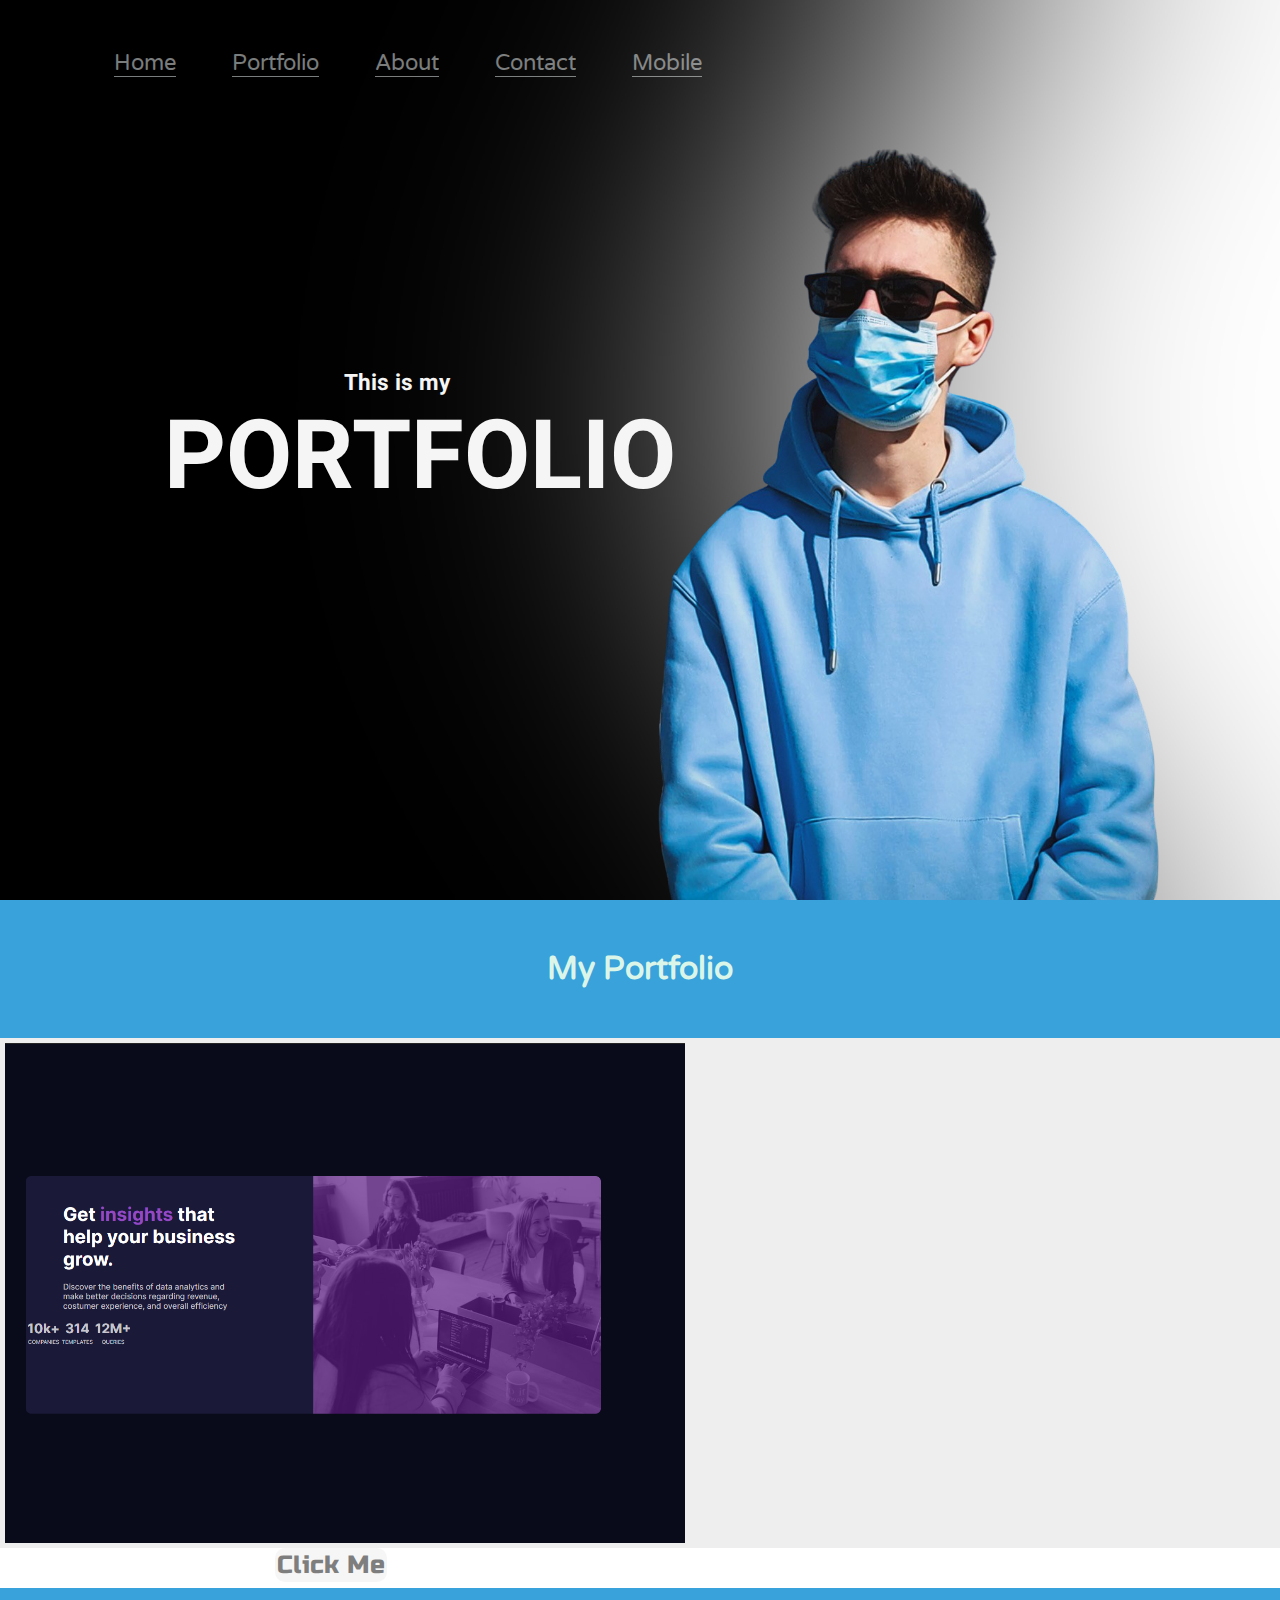
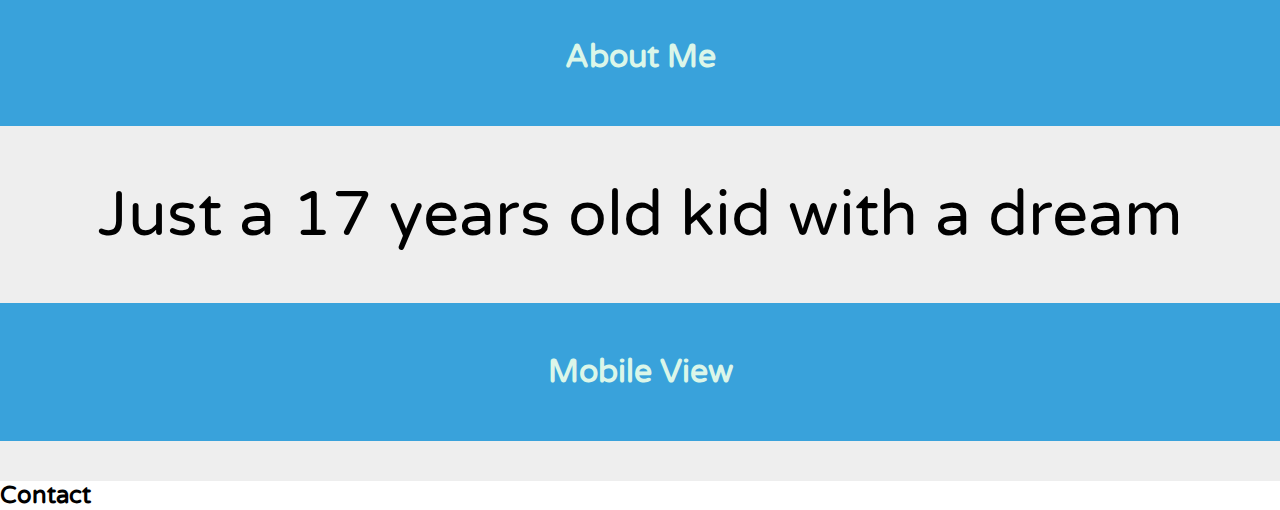
==== index.html @ 1c403586 "Add files via upload" ====
<!DOCTYPE html>
<html lang="en">
<head>
    <meta charset="UTF-8">
    <meta http-equiv="X-UA-Compatible" content="IE=edge">
    <meta name="viewport" content="width=device-width, initial-scale=1.0">
    <link rel="stylesheet" href="style.css">
    <link href="https://fonts.googleapis.com/css2?family=Heebo&display=swap" rel="stylesheet">
    <link href="https://fonts.googleapis.com/css2?family=Heebo&family=Varela+Round&display=swap" rel="stylesheet">
    <link href="https://fonts.googleapis.com/css2?family=Russo+One&display=swap" rel="stylesheet">
    <title>Portfolio</title>
</head>
<body>
    <!-- nav and first page content-->
    <div class="container">
        <div id="home">
            <div class="nav-narrow">
                <div class="nav-left">
                    <a href="#home">Home</a>
                    <a href="#portfolio">Portfolio</a>
                    <a href="#about">About</a>
                    <a href="#contact">Contact</a>
                    <a href="#mobile">Mobile</a>
                </div>
            </div>
            <div class="portfolio-h5">
                <h5>This is my</h5>
            </div>
            <div class="portfolio-h1">
                <h1>Portfolio</h1>
            </div>
            <img class="profile-img" src="insta-removebg.png" alt="profile-img">
        </div>
    </div>
    <!--portfolio content-->

    <!--Portfolio1-->
    <div id="portfolio">
    <div class="portfolio-first">
        <h2 class="h2-first-project">My Portfolio</h2>

        <div class="portfolio-items-wrapper">

        <div class="portfolio-item-wrapper">
            <div class="portfolio-img-background" style="background-image:url(card-preview-project.png); width:680px; height:500px; "></div>
            
                <div class="img-text">
                    <div class="img-text-wrapper">
                        <div class="img-text-head">
                        </div>

                        <div class="subtitle">
                            <h2>Card Preview</h2>
                            <p>This is my first project finished, with some errors but I will solve them.</p>
                        </div>
                    </div>
                </div>            
            </div>
        </div>
        </div>  
        <form action="https://ernestomagnificu.github.io/Preview-card/" target="_blank">
        <input type="submit" name="Button" value="Click Me" class="submit">
        </form><br><br>

        <!--Portfolio2-->


        <!--Portfolio3-->

        <!--About me-->

        <div id="about">
            <h2 class="about-me-h1">About Me</h2>
            <p class="about-me-p">Just a 17 years old kid with a dream</p>
        </div>

        <!--Mobile screen-->
        <div id="mobile">
            <div class="mobile-title">
                <h1>Mobile View</h1>
            </div>
            <div class="screen-view">
                <div class="first-screen">
                    <img src="" alt="">
                </div>
                <div class="second-screen">
                    <img src="" alt="">
                </div>
            </div>
        </div>

        <!--Contact-->

        <div id="contact">
            <h2>Contact</h2>
            <div>

            </div>
        </div>
    </div>
</body>
<script>
    const portfolioItems = document.querySelectorAll('.portfolio-item-wrapper')

    portfolioItems.forEach(portfolioItem => {
        portfolioItem.addEventListener('mouseover', () => {
            console.log(portfolioItem.childNodes[1].classList);
            portfolioItem.childNodes[1].classList.add('img-darken');
        })

        portfolioItem.addEventListener('mouseout', () => {
            portfolioItem.childNodes[1].classList.remove('img-darken');
        })
    
    })
</script>
</html>
---- style.css ----
*{
    margin: 0;
    padding: 0;
    scroll-behavior: smooth;
}

body{
    font-family: 'Varela Round', sans-serif;
}

/*First look + nav*/

.container{
    height: 100vh;
    width: 100%;
    background-image: url(background-image.jpg);
    background-position: center;
    background-size: cover;
    padding-left: 5%;
    padding-right: 5%;
    box-sizing: border-box;
    position: relative;
    margin-right: 0 ;
    background-attachment: fixed;
    background-repeat: no-repeat;
}


.profile-img{
    position: absolute;
    height: 85%;
    bottom: 0;
    right: 10px;
}

.nav-narrow{
    padding: 50px;
}

.nav-narrow>.nav-left>a{
    margin-right: 50px;
    color: #F4F9F9;
    text-decoration:none ;
    border-bottom: 1px solid #F4F9F9;
    opacity: 50%;
    transition: .5s;
}

.nav-narrow>.nav-left>a:hover{
    color: #3DB2FF;
    opacity: 100%;
    font-size: 35px;
    border-bottom: #3DB2FF 1px solid;
    transition: .5s;
    
}

.nav-left{
    font-size: 22px;
    font-family: 'Varela Round', sans-serif;

}

.portfolio-h5{
    color:#F6F5F5 ;
    font-family: 'Heebo', sans-serif;
    position: absolute;
    text-align: center;
    padding: 240px 0 0 280px;
    font-size: 1.7rem;
}

.portfolio-h1{
    font-family: 'Heebo', sans-serif;
    color:#F6F5F5 ;
    position: absolute;
    text-align: center;
    text-transform: uppercase;
    padding: 250px 0 0 100px;
    font-size: 3rem;
    line-height: 1.7;
    
}

/*portfolio content*/

.portfolio-first{
    background-color:#EEEEEE ;
    display: block;
}

.h2-first-project{
    padding: 50px 0 50px 0;
    text-align: center;
    display: block;
    background-color: #39A2DB;
    color:#DBF6E9 ;
    font-size: 2rem;
}

.p-first-project{
    margin-left: 600px;
    text-align: left;
}

.portfolio-items-wrapper{
    display: grid;
    grid-template-columns: 1fr 1fr 1fr;
}

.portfolio-item-wrapper{
    position: relative;
}

.portfolio-img-background{
    background-repeat: no-repeat;
    background-size: cover;
    background-position: center;
}

.img-text-wrapper{
    position: absolute;
    top: 0;
    display: flex;
    flex-direction: column;
    justify-content: center;
    align-items: center;
    height: 100%;
    text-align: center;
    padding-left: 100px;
    padding-right: 100px;
    line-height: 3;
}

.img-text-head{
    position: absolute;
    display: flex;
    flex-direction: column;
    justify-content: center;
    align-items: center;
    height: 100%;
    text-align: center;
    padding-left: 100px;
    padding-right: 100px;
    padding-bottom: 100px;
}

.img-text-head{
    transition: 1s;
    font-weight: 600;
    color: transparent;
}

.img-text-head:hover{
    font-weight: 600;
    color:#F1F1F1 ;
}

.img-text-wrapper .subtitle{
    transition: 1s;
    font-weight: 500;
    color: transparent;
}

.img-text-wrapper:hover .subtitle{
    font-weight: 500;
    color: #F1F1F1;
}

.img-darken{
    transition: 1s;
    filter: brightness(10%);
}

.portfolio-img-background{
    margin: 5px;
    transition: 1s;
}

.submit{
    font-size: 25px;
    font-family: 'Russo One', sans-serif;
    font-weight: 500;
    text-align: center;
    position:absolute;
    margin-left: 275px;
    border-radius: 10px;
    opacity: 50%;
    text-decoration: none;
    transition: 0.5s;
    border-color: transparent ;
    
}

.submit:hover{
    color: #2978B5;
    opacity: 100%;
    font-size: 35px;
    font-weight: 500;
    transition: .5s;
}

/*About me*/

.about-me-h1{
    position: relative;
    text-align: center;
    padding:50px;
    background-color:#39A2DB ;
    color:#DBF6E9;
    font-size: 2rem;
}

.about-me-p{
    padding: 50px;
    text-align: center;
    font-size: 4rem;
    background-color: #EEEEEE;
}

.mobile-title{
    padding: 50px;
    text-align: center;
    background-color: #39A2DB;
    color: #DBF6E9;
    position: relative;
}

#mobile{
    background-color: #EEEEEE;
}
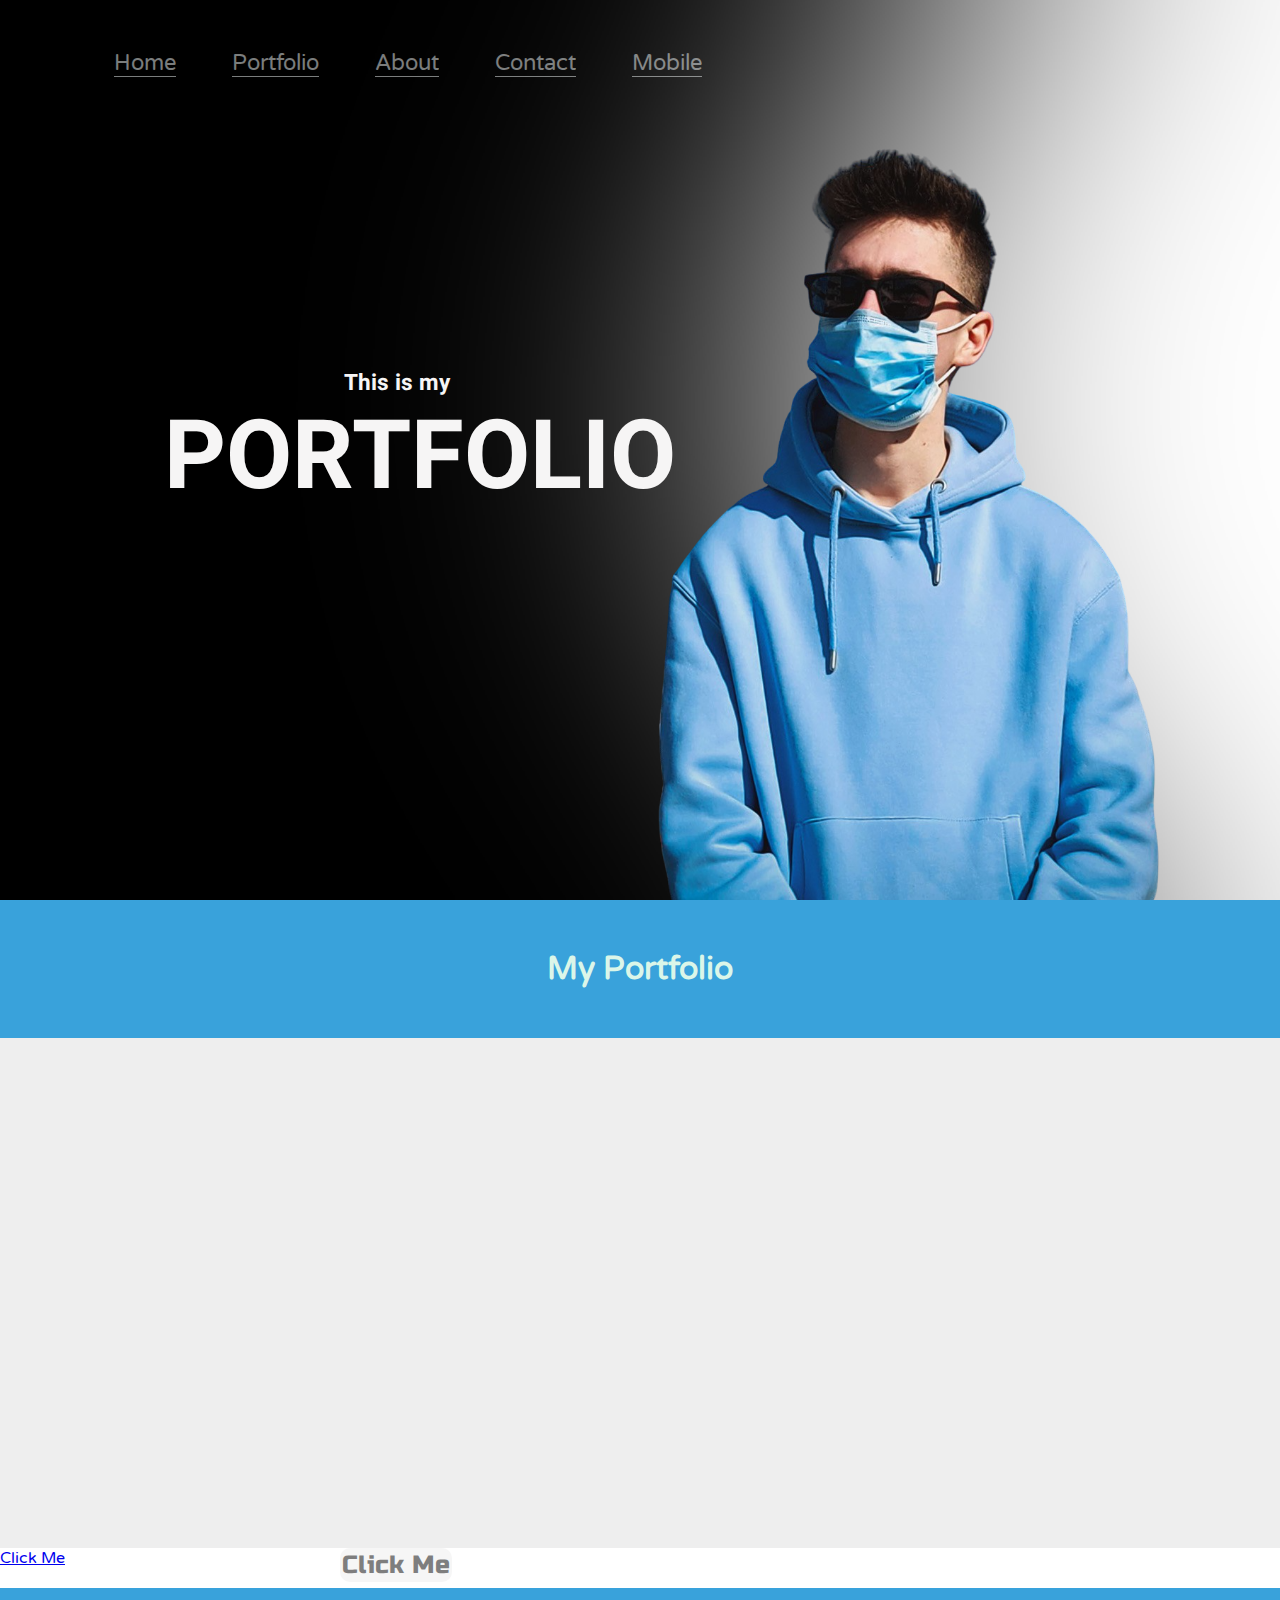
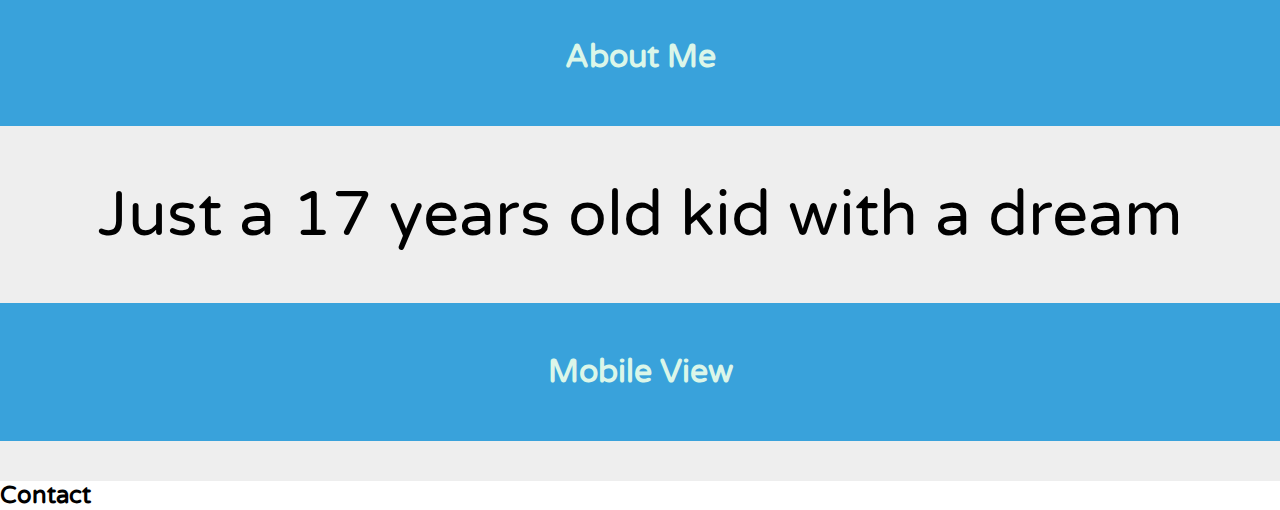
==== commit 4969c07a: "Update index.html" ====
--- a/index.html
+++ b/index.html
@@ -58,7 +58,7 @@
             </div>
         </div>
         </div>  
-        <form action="https://ernestomagnificu.github.io/Preview-card/" target="_blank">
+        <a href="/Single price grid component/index.html" target="_blank">Click Me</a>
         <input type="submit" name="Button" value="Click Me" class="submit">
         </form><br><br>
 
@@ -114,4 +114,4 @@
     
     })
 </script>
-</html>+</html>
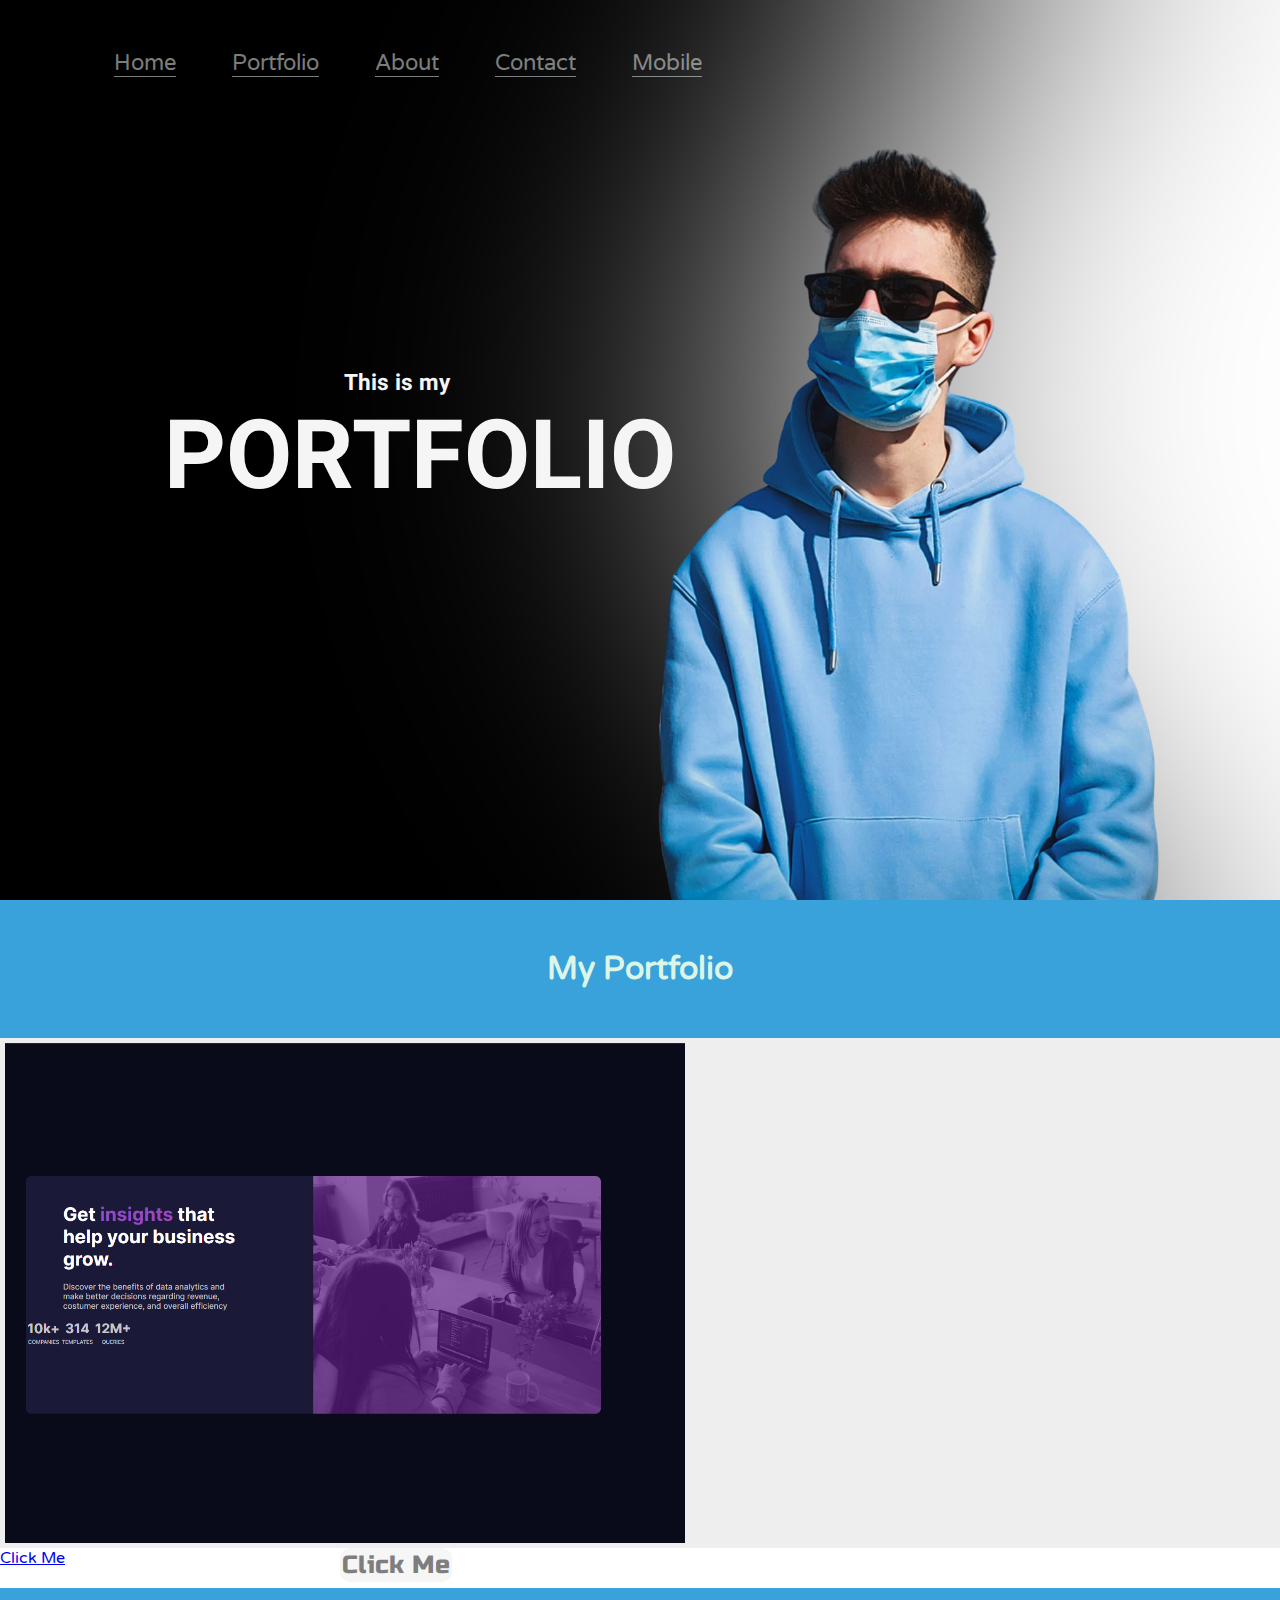
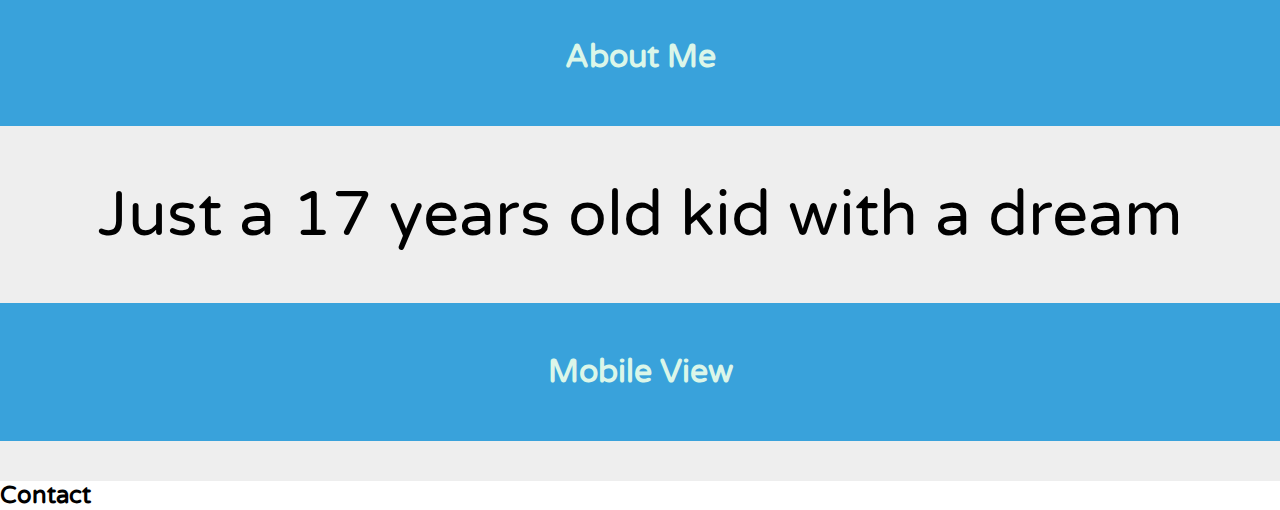
==== commit 1e5649fe: "Update index.html" ====
--- a/index.html
+++ b/index.html
@@ -99,19 +99,4 @@
         </div>
     </div>
 </body>
-<script>
-    const portfolioItems = document.querySelectorAll('.portfolio-item-wrapper')
-
-    portfolioItems.forEach(portfolioItem => {
-        portfolioItem.addEventListener('mouseover', () => {
-            console.log(portfolioItem.childNodes[1].classList);
-            portfolioItem.childNodes[1].classList.add('img-darken');
-        })
-
-        portfolioItem.addEventListener('mouseout', () => {
-            portfolioItem.childNodes[1].classList.remove('img-darken');
-        })
-    
-    })
-</script>
 </html>
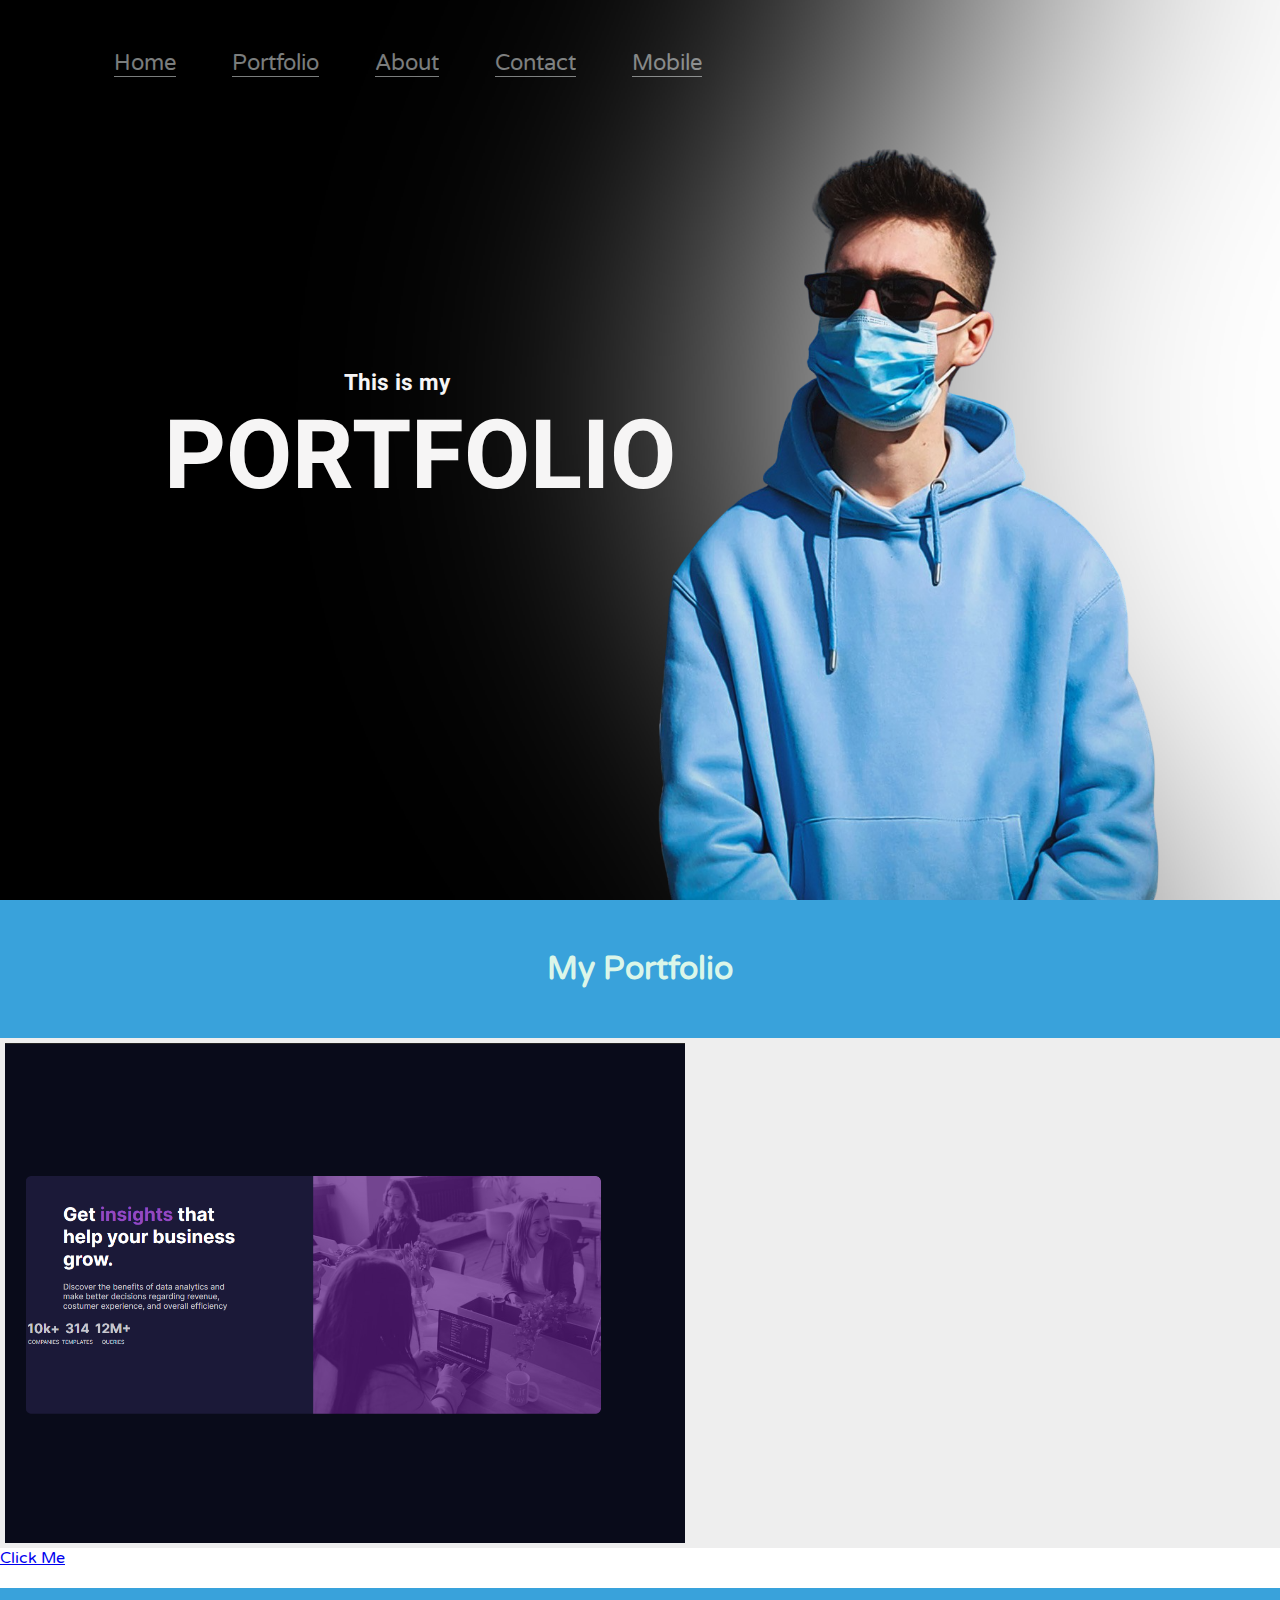
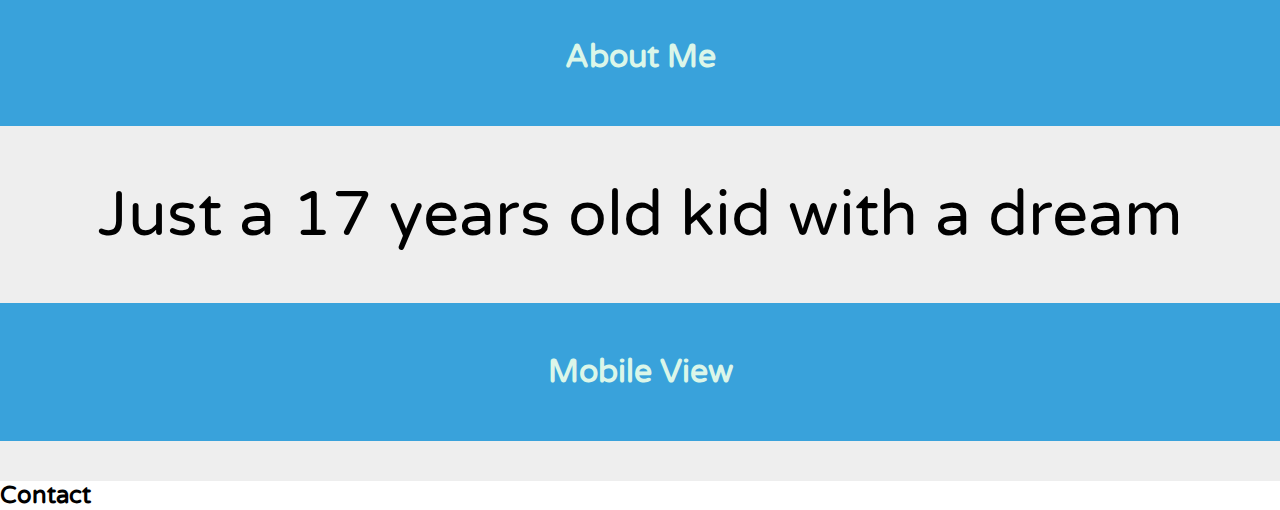
==== commit 4c075a15: "Update index.html" ====
--- a/index.html
+++ b/index.html
@@ -58,9 +58,8 @@
             </div>
         </div>
         </div>  
-        <a href="/Single price grid component/index.html" target="_blank">Click Me</a>
-        <input type="submit" name="Button" value="Click Me" class="submit">
-        </form><br><br>
+        <a href="/Preview Card/index.html" target="_blank">Click Me</a>
+        <br><br>
 
         <!--Portfolio2-->
 
